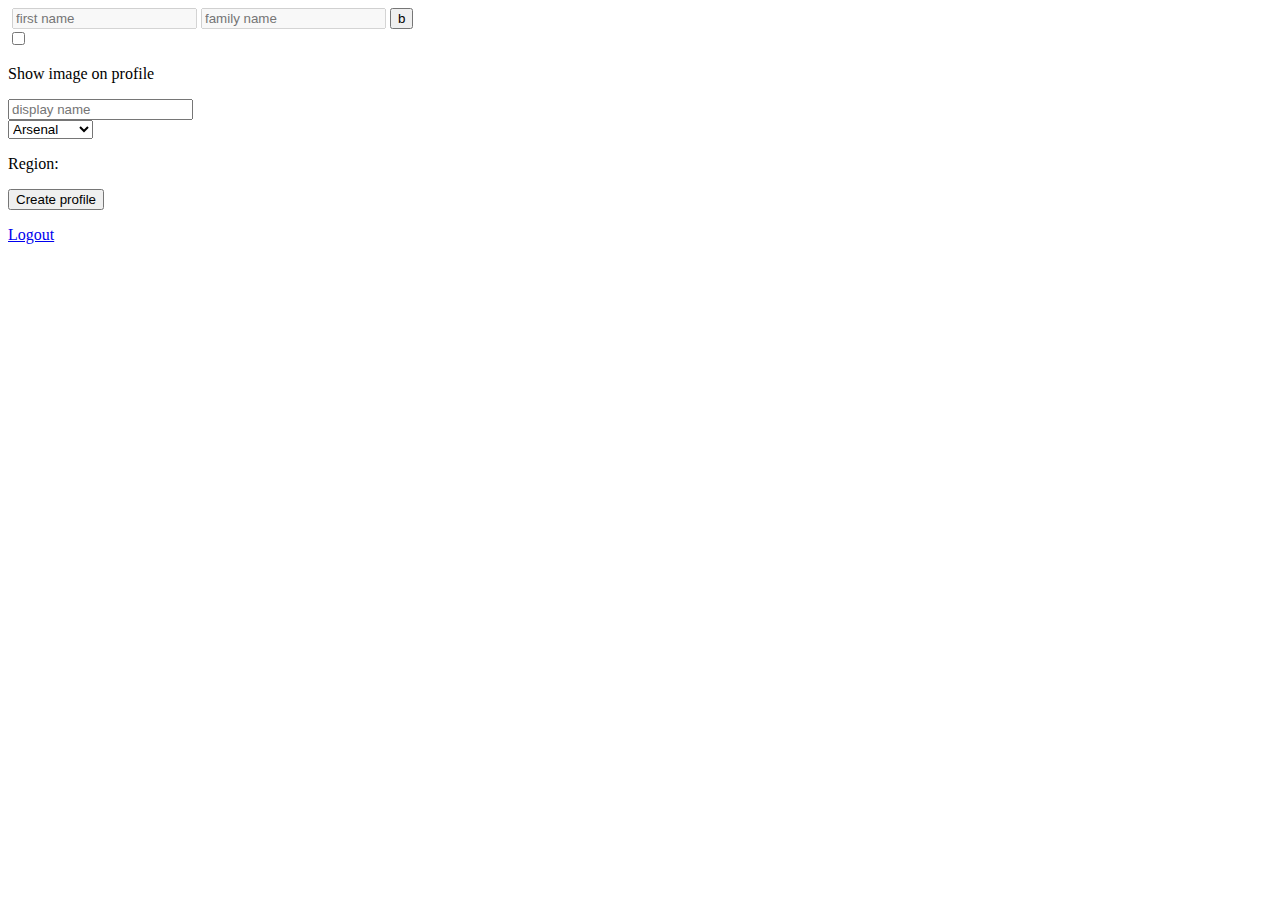
==== templates/profile.html @ 30387025 "changes" ====
<!DOCTYPE html>
<html lang="en">
<head>
    <meta charset="UTF-8">
    <meta name="viewport" content="width=device-width, initial-scale=1.0">
    <title>Document</title>
</head>
<body>
    <script>
        let userSession = {{ session|tojson|safe }};
    </script>
    
    <div class="row" id="row-0">
        <img id="profile-image">
        <input id="first-name"type="text" placeholder="first name" disabled>
        <input id="family-name"type="text" placeholder="family name" disabled>
        <button id="enable-name-inputs">b</button>
    </div>

    <div class="row" id="row-1">
        <input type="checkbox" id="show-profile-image">
        <p id="show-profile-image-text">Show image on profile</p>
    </div>

    <div class="row" id="row-2">
        <input type="text" id="display-name" placeholder="display name">
    </div>
    
    <div class="row" id="row-3">
        <select id="club-select">
            <option>Arsenal</option>
            <option>Aston Villa</option>
            <option>adasdas</option>
            <option>adasdas</option>
            <option>adasdas</option>
        </select>


        <div id="region">
            <p id="region-text">Region: <span id="region-name"></span></p>
        </div>
    </div>
    
    <button id="create-profile">Create profile</button>

    <p><a href="/logout">Logout</a></p>

    <script src="/static/js/profile.js"></script>
</body>
</html>
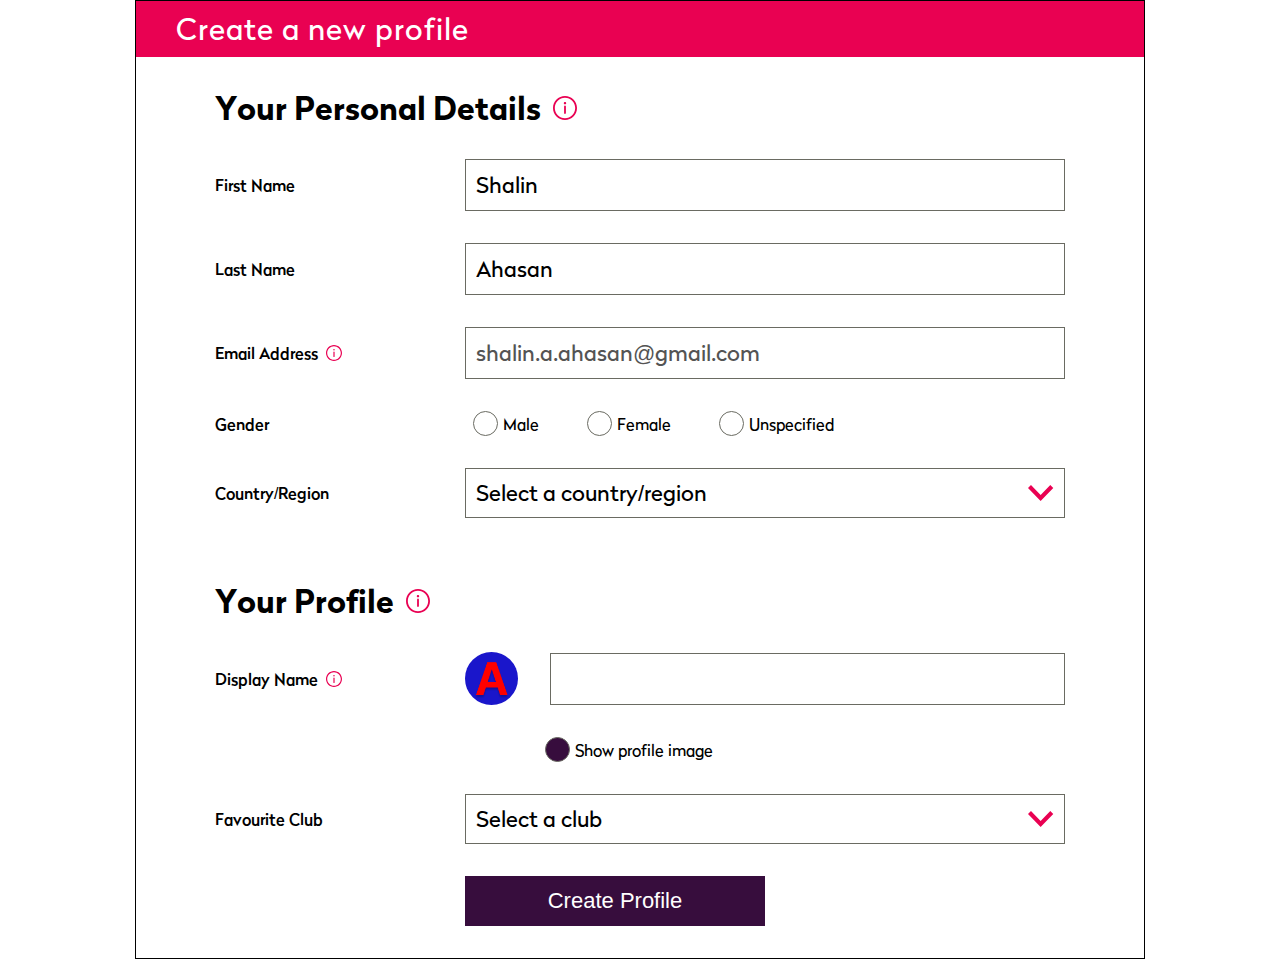
==== commit b1ab7b43: "first version of create profile page design completed" ====
--- a/templates/profile.html
+++ b/templates/profile.html
@@ -3,48 +3,403 @@
 <head>
     <meta charset="UTF-8">
     <meta name="viewport" content="width=device-width, initial-scale=1.0">
-    <title>Document</title>
+    <title>Create a profile | Predict the League</title>
+    <link rel="stylesheet" href="/static/css/fonts.css">
+    <link rel="stylesheet" href="/static/css/styles.css">
+    <link rel="stylesheet" href="/static/css/profile.css">
 </head>
 <body>
     <script>
         let userSession = {{ session|tojson|safe }};
     </script>
-    
-    <div class="row" id="row-0">
-        <img id="profile-image">
-        <input id="first-name"type="text" placeholder="first name" disabled>
-        <input id="family-name"type="text" placeholder="family name" disabled>
-        <button id="enable-name-inputs">b</button>
+
+    <div class="message">
+        <div class="placeholder"></div>
+        <p class="text">This is an example message. This is another sentence. This is a third sentence. This is a longer sentence, and the fourth sentence.</p>
+        <button tabindex="0" class="hide">
+            <svg clip-rule="evenodd" fill-rule="evenodd" stroke-linejoin="round" stroke-miterlimit="2" viewBox="0 0 24 24" xmlns="http://www.w3.org/2000/svg">
+                <path d="m12 10.93 5.719-5.72c.146-.146.339-.219.531-.219.404 0 .75.324.75.749 0 .193-.073.385-.219.532l-5.72 5.719 5.719 5.719c.147.147.22.339.22.531 0 .427-.349.75-.75.75-.192 0-.385-.073-.531-.219l-5.719-5.719-5.719 5.719c-.146.146-.339.219-.531.219-.401 0-.75-.323-.75-.75 0-.192.073-.384.22-.531l5.719-5.719-5.72-5.719c-.146-.147-.219-.339-.219-.532 0-.425.346-.749.75-.749.192 0 .385.073.531.219z"/>
+            </svg>
+        </button>
     </div>
 
-    <div class="row" id="row-1">
-        <input type="checkbox" id="show-profile-image">
-        <p id="show-profile-image-text">Show image on profile</p>
+    <div class="create-profile">
+        <div class="header">
+            <h1 class="text">Create a new profile</h1>
+        </div>
+
+        <div class="form">
+            <div class="form-header">
+                <h1 class="text">Your Personal Details</h1>
+                <div class="info" text="example info">
+                    <svg width="24" height="24" viewBox="0 0 24 24" fill="none" xmlns="http://www.w3.org/2000/svg">
+                        <path d="M11.9994 0C18.6227 0 24 5.37734 24 11.9994C24 18.6227 18.6227 24 11.9994 24C5.37734 24 0 18.6227 0 11.9994C0 5.37734 5.37734 0 11.9994 0ZM11.9994 1.80045C6.36999 1.80045 1.80045 6.36999 1.80045 11.9994C1.80045 17.6288 6.36999 22.1995 11.9994 22.1995C17.6288 22.1995 22.1995 17.6288 22.1995 11.9994C22.1995 6.36999 17.6288 1.80045 11.9994 1.80045ZM11.9994 9.6024C11.5025 9.6024 11.0992 10.0057 11.0992 10.5026V17.1043C11.0992 17.6012 11.5025 18.0045 11.9994 18.0045C12.4963 18.0045 12.8996 17.6012 12.8996 17.1043V10.5026C12.8996 10.0057 12.4963 9.6024 11.9994 9.6024ZM11.997 6.0015C12.6596 6.0015 13.1973 6.53924 13.1973 7.2018C13.1973 7.86437 12.6596 8.4021 11.997 8.4021C11.3344 8.4021 10.7967 7.86437 10.7967 7.2018C10.7967 6.53924 11.3344 6.0015 11.997 6.0015Z" fill="#E90152"/>
+                        </svg>
+                </div>
+            </div>
+
+            <div class="form-item" input="first-name">
+                <h2 class="title">First Name</h2>
+                <div class="input-container">
+                    <input type="text" class="text-input" value="Shalin">
+                </div>
+            </div>
+
+
+            <div class="form-item" input="last-name">
+                <h2 class="title">Last Name</h2>
+                <div class="input-container">
+                    <input type="text" class="text-input" value="Ahasan">
+                </div>
+            </div>
+
+            <div class="form-item" input="email">
+                <h2 class="title">Email Address</h2>
+                <div class="info" text="example info">
+                    <svg width="16" height="16" viewBox="0 0 24 24" fill="none" xmlns="http://www.w3.org/2000/svg">
+                        <path d="M11.9994 0C18.6227 0 24 5.37734 24 11.9994C24 18.6227 18.6227 24 11.9994 24C5.37734 24 0 18.6227 0 11.9994C0 5.37734 5.37734 0 11.9994 0ZM11.9994 1.80045C6.36999 1.80045 1.80045 6.36999 1.80045 11.9994C1.80045 17.6288 6.36999 22.1995 11.9994 22.1995C17.6288 22.1995 22.1995 17.6288 22.1995 11.9994C22.1995 6.36999 17.6288 1.80045 11.9994 1.80045ZM11.9994 9.6024C11.5025 9.6024 11.0992 10.0057 11.0992 10.5026V17.1043C11.0992 17.6012 11.5025 18.0045 11.9994 18.0045C12.4963 18.0045 12.8996 17.6012 12.8996 17.1043V10.5026C12.8996 10.0057 12.4963 9.6024 11.9994 9.6024ZM11.997 6.0015C12.6596 6.0015 13.1973 6.53924 13.1973 7.2018C13.1973 7.86437 12.6596 8.4021 11.997 8.4021C11.3344 8.4021 10.7967 7.86437 10.7967 7.2018C10.7967 6.53924 11.3344 6.0015 11.997 6.0015Z" fill="#E90152"/>
+                        </svg>
+                </div>
+                <div class="input-container">
+                    <input type="text" class="text-input" value="shalin.a.ahasan@gmail.com" disabled>
+                </div>
+            </div>
+
+            <div class="form-item" input="gender">
+                <h2 class="title">Gender</h2>
+                <div class="input-container">
+                    <input class="checkbox" type="checkbox" id="male">
+                    <label for="male">Male</label>
+
+                    <input class="checkbox" type="checkbox" id="female">
+                    <label for="male">Female</label>
+
+                    <input class="checkbox" type="checkbox" id="unspecified">
+                    <label for="male">Unspecified</label>
+                </div>
+            </div>
+
+            <div class="form-item" input="region">
+                <h2 class="title">Country/Region</h2>
+                <div class="input-container">
+                    <select id="countries" name="countries" class="dropdown-list">
+                        <option value="" disabled selected hidden>Select a country/region</option>
+                        <option value="AF">Afghanistan</option>
+                        <option value="AX">Åland Islands</option>
+                        <option value="AL">Albania</option>
+                        <option value="DZ">Algeria</option>
+                        <option value="AS">American Samoa</option>
+                        <option value="AD">Andorra</option>
+                        <option value="AO">Angola</option>
+                        <option value="AI">Anguilla</option>
+                        <option value="AQ">Antarctica</option>
+                        <option value="AG">Antigua and Barbuda</option>
+                        <option value="AR">Argentina</option>
+                        <option value="AM">Armenia</option>
+                        <option value="AW">Aruba</option>
+                        <option value="AU">Australia</option>
+                        <option value="AT">Austria</option>
+                        <option value="AZ">Azerbaijan</option>
+                        <option value="BS">Bahamas</option>
+                        <option value="BH">Bahrain</option>
+                        <option value="BD">Bangladesh</option>
+                        <option value="BB">Barbados</option>
+                        <option value="BY">Belarus</option>
+                        <option value="BE">Belgium</option>
+                        <option value="BZ">Belize</option>
+                        <option value="BJ">Benin</option>
+                        <option value="BM">Bermuda</option>
+                        <option value="BT">Bhutan</option>
+                        <option value="BO">Bolivia</option>
+                        <option value="BA">Bosnia and Herzegovina</option>
+                        <option value="BW">Botswana</option>
+                        <option value="BV">Bouvet Island</option>
+                        <option value="BR">Brazil</option>
+                        <option value="IO">British Indian Ocean Territory</option>
+                        <option value="BN">Brunei Darussalam</option>
+                        <option value="BG">Bulgaria</option>
+                        <option value="BF">Burkina Faso</option>
+                        <option value="BI">Burundi</option>
+                        <option value="KH">Cambodia</option>
+                        <option value="CM">Cameroon</option>
+                        <option value="CA">Canada</option>
+                        <option value="CV">Cape Verde</option>
+                        <option value="KY">Cayman Islands</option>
+                        <option value="CF">Central African Republic</option>
+                        <option value="TD">Chad</option>
+                        <option value="CL">Chile</option>
+                        <option value="CN">China</option>
+                        <option value="CX">Christmas Island</option>
+                        <option value="CC">Cocos (Keeling) Islands</option>
+                        <option value="CO">Colombia</option>
+                        <option value="KM">Comoros</option>
+                        <option value="CG">Congo</option>
+                        <option value="CD">Congo, The Democratic Republic of The</option>
+                        <option value="CK">Cook Islands</option>
+                        <option value="CR">Costa Rica</option>
+                        <option value="CI">Cote D'ivoire</option>
+                        <option value="HR">Croatia</option>
+                        <option value="CU">Cuba</option>
+                        <option value="CY">Cyprus</option>
+                        <option value="CZ">Czechia</option>
+                        <option value="DK">Denmark</option>
+                        <option value="DJ">Djibouti</option>
+                        <option value="DM">Dominica</option>
+                        <option value="DO">Dominican Republic</option>
+                        <option value="EC">Ecuador</option>
+                        <option value="EG">Egypt</option>
+                        <option value="SV">El Salvador</option>
+                        <option value="GQ">Equatorial Guinea</option>
+                        <option value="ER">Eritrea</option>
+                        <option value="EE">Estonia</option>
+                        <option value="ET">Ethiopia</option>
+                        <option value="FK">Falkland Islands (Malvinas)</option>
+                        <option value="FO">Faroe Islands</option>
+                        <option value="FJ">Fiji</option>
+                        <option value="FI">Finland</option>
+                        <option value="FR">France</option>
+                        <option value="GF">French Guiana</option>
+                        <option value="PF">French Polynesia</option>
+                        <option value="TF">French Southern Territories</option>
+                        <option value="GA">Gabon</option>
+                        <option value="GM">Gambia</option>
+                        <option value="GE">Georgia</option>
+                        <option value="DE">Germany</option>
+                        <option value="GH">Ghana</option>
+                        <option value="GI">Gibraltar</option>
+                        <option value="GR">Greece</option>
+                        <option value="GL">Greenland</option>
+                        <option value="GD">Grenada</option>
+                        <option value="GP">Guadeloupe</option>
+                        <option value="GU">Guam</option>
+                        <option value="GT">Guatemala</option>
+                        <option value="GG">Guernsey</option>
+                        <option value="GN">Guinea</option>
+                        <option value="GW">Guinea-bissau</option>
+                        <option value="GY">Guyana</option>
+                        <option value="HT">Haiti</option>
+                        <option value="HM">Heard Island and Mcdonald Islands</option>
+                        <option value="VA">Holy See (Vatican City State)</option>
+                        <option value="HN">Honduras</option>
+                        <option value="HK">Hong Kong</option>
+                        <option value="HU">Hungary</option>
+                        <option value="IS">Iceland</option>
+                        <option value="IN">India</option>
+                        <option value="ID">Indonesia</option>
+                        <option value="IR">Iran, Islamic Republic of</option>
+                        <option value="IQ">Iraq</option>
+                        <option value="IE">Ireland</option>
+                        <option value="IM">Isle of Man</option>
+                        <option value="IL">Israel</option>
+                        <option value="IT">Italy</option>
+                        <option value="JM">Jamaica</option>
+                        <option value="JP">Japan</option>
+                        <option value="JE">Jersey</option>
+                        <option value="JO">Jordan</option>
+                        <option value="KZ">Kazakhstan</option>
+                        <option value="KE">Kenya</option>
+                        <option value="KI">Kiribati</option>
+                        <option value="KP">Korea, Democratic People's Republic of</option>
+                        <option value="KR">Korea, Republic of</option>
+                        <option value="KW">Kuwait</option>
+                        <option value="KG">Kyrgyzstan</option>
+                        <option value="LA">Lao People's Democratic Republic</option>
+                        <option value="LV">Latvia</option>
+                        <option value="LB">Lebanon</option>
+                        <option value="LS">Lesotho</option>
+                        <option value="LR">Liberia</option>
+                        <option value="LY">Libyan Arab Jamahiriya</option>
+                        <option value="LI">Liechtenstein</option>
+                        <option value="LT">Lithuania</option>
+                        <option value="LU">Luxembourg</option>
+                        <option value="MO">Macao</option>
+                        <option value="MK">Macedonia, The Former Yugoslav Republic of</option>
+                        <option value="MG">Madagascar</option>
+                        <option value="MW">Malawi</option>
+                        <option value="MY">Malaysia</option>
+                        <option value="MV">Maldives</option>
+                        <option value="ML">Mali</option>
+                        <option value="MT">Malta</option>
+                        <option value="MH">Marshall Islands</option>
+                        <option value="MQ">Martinique</option>
+                        <option value="MR">Mauritania</option>
+                        <option value="MU">Mauritius</option>
+                        <option value="YT">Mayotte</option>
+                        <option value="MX">Mexico</option>
+                        <option value="FM">Micronesia, Federated States of</option>
+                        <option value="MD">Moldova, Republic of</option>
+                        <option value="MC">Monaco</option>
+                        <option value="MN">Mongolia</option>
+                        <option value="ME">Montenegro</option>
+                        <option value="MS">Montserrat</option>
+                        <option value="MA">Morocco</option>
+                        <option value="MZ">Mozambique</option>
+                        <option value="MM">Myanmar</option>
+                        <option value="NA">Namibia</option>
+                        <option value="NR">Nauru</option>
+                        <option value="NP">Nepal</option>
+                        <option value="NL">Netherlands</option>
+                        <option value="AN">Netherlands Antilles</option>
+                        <option value="NC">New Caledonia</option>
+                        <option value="NZ">New Zealand</option>
+                        <option value="NI">Nicaragua</option>
+                        <option value="NE">Niger</option>
+                        <option value="NG">Nigeria</option>
+                        <option value="NU">Niue</option>
+                        <option value="NF">Norfolk Island</option>
+                        <option value="MP">Northern Mariana Islands</option>
+                        <option value="NO">Norway</option>
+                        <option value="OM">Oman</option>
+                        <option value="PK">Pakistan</option>
+                        <option value="PW">Palau</option>
+                        <option value="PS">Palestinian Territory, Occupied</option>
+                        <option value="PA">Panama</option>
+                        <option value="PG">Papua New Guinea</option>
+                        <option value="PY">Paraguay</option>
+                        <option value="PE">Peru</option>
+                        <option value="PH">Philippines</option>
+                        <option value="PN">Pitcairn</option>
+                        <option value="PL">Poland</option>
+                        <option value="PT">Portugal</option>
+                        <option value="PR">Puerto Rico</option>
+                        <option value="QA">Qatar</option>
+                        <option value="RE">Reunion</option>
+                        <option value="RO">Romania</option>
+                        <option value="RU">Russian Federation</option>
+                        <option value="RW">Rwanda</option>
+                        <option value="SH">Saint Helena</option>
+                        <option value="KN">Saint Kitts and Nevis</option>
+                        <option value="LC">Saint Lucia</option>
+                        <option value="PM">Saint Pierre and Miquelon</option>
+                        <option value="VC">Saint Vincent and The Grenadines</option>
+                        <option value="WS">Samoa</option>
+                        <option value="SM">San Marino</option>
+                        <option value="ST">Sao Tome and Principe</option>
+                        <option value="SA">Saudi Arabia</option>
+                        <option value="SN">Senegal</option>
+                        <option value="RS">Serbia</option>
+                        <option value="SC">Seychelles</option>
+                        <option value="SL">Sierra Leone</option>
+                        <option value="SG">Singapore</option>
+                        <option value="SK">Slovakia</option>
+                        <option value="SI">Slovenia</option>
+                        <option value="SB">Solomon Islands</option>
+                        <option value="SO">Somalia</option>
+                        <option value="ZA">South Africa</option>
+                        <option value="GS">South Georgia and The South Sandwich Islands</option>
+                        <option value="ES">Spain</option>
+                        <option value="LK">Sri Lanka</option>
+                        <option value="SD">Sudan</option>
+                        <option value="SR">Suriname</option>
+                        <option value="SJ">Svalbard and Jan Mayen</option>
+                        <option value="SZ">Swaziland</option>
+                        <option value="SE">Sweden</option>
+                        <option value="CH">Switzerland</option>
+                        <option value="SY">Syrian Arab Republic</option>
+                        <option value="TW">Taiwan, Province of China</option>
+                        <option value="TJ">Tajikistan</option>
+                        <option value="TZ">Tanzania, United Republic of</option>
+                        <option value="TH">Thailand</option>
+                        <option value="TL">Timor-leste</option>
+                        <option value="TG">Togo</option>
+                        <option value="TK">Tokelau</option>
+                        <option value="TO">Tonga</option>
+                        <option value="TT">Trinidad and Tobago</option>
+                        <option value="TN">Tunisia</option>
+                        <option value="TR">Turkey</option>
+                        <option value="TM">Turkmenistan</option>
+                        <option value="TC">Turks and Caicos Islands</option>
+                        <option value="TV">Tuvalu</option>
+                        <option value="UG">Uganda</option>
+                        <option value="UA">Ukraine</option>
+                        <option value="AE">United Arab Emirates</option>
+                        <option value="GB">United Kingdom</option>
+                        <option value="US">United States</option>
+                        <option value="UM">United States Minor Outlying Islands</option>
+                        <option value="UY">Uruguay</option>
+                        <option value="UZ">Uzbekistan</option>
+                        <option value="VU">Vanuatu</option>
+                        <option value="VE">Venezuela</option>
+                        <option value="VN">Viet Nam</option>
+                        <option value="VG">Virgin Islands, British</option>
+                        <option value="VI">Virgin Islands, U.S.</option>
+                        <option value="WF">Wallis and Futuna</option>
+                        <option value="EH">Western Sahara</option>
+                        <option value="YE">Yemen</option>
+                        <option value="ZM">Zambia</option>
+                        <option value="ZW">Zimbabwe</option>
+                        </select>
+                </div>
+            </div>
+
+            <div class="form-header" id="profile">
+                <h1 class="text">Your Profile</h1>
+                <div class="info" text="example info">
+                    <svg width="24" height="24" viewBox="0 0 24 24" fill="none" xmlns="http://www.w3.org/2000/svg">
+                        <path d="M11.9994 0C18.6227 0 24 5.37734 24 11.9994C24 18.6227 18.6227 24 11.9994 24C5.37734 24 0 18.6227 0 11.9994C0 5.37734 5.37734 0 11.9994 0ZM11.9994 1.80045C6.36999 1.80045 1.80045 6.36999 1.80045 11.9994C1.80045 17.6288 6.36999 22.1995 11.9994 22.1995C17.6288 22.1995 22.1995 17.6288 22.1995 11.9994C22.1995 6.36999 17.6288 1.80045 11.9994 1.80045ZM11.9994 9.6024C11.5025 9.6024 11.0992 10.0057 11.0992 10.5026V17.1043C11.0992 17.6012 11.5025 18.0045 11.9994 18.0045C12.4963 18.0045 12.8996 17.6012 12.8996 17.1043V10.5026C12.8996 10.0057 12.4963 9.6024 11.9994 9.6024ZM11.997 6.0015C12.6596 6.0015 13.1973 6.53924 13.1973 7.2018C13.1973 7.86437 12.6596 8.4021 11.997 8.4021C11.3344 8.4021 10.7967 7.86437 10.7967 7.2018C10.7967 6.53924 11.3344 6.0015 11.997 6.0015Z" fill="#E90152"/>
+                        </svg>
+                </div>
+            </div>
+
+            <div class="form-item" input="display-name">
+                <h2 class="title">Display Name</h2>
+                <div class="info" text="example info">
+                    <svg width="16" height="16" viewBox="0 0 24 24" fill="none" xmlns="http://www.w3.org/2000/svg">
+                        <path d="M11.9994 0C18.6227 0 24 5.37734 24 11.9994C24 18.6227 18.6227 24 11.9994 24C5.37734 24 0 18.6227 0 11.9994C0 5.37734 5.37734 0 11.9994 0ZM11.9994 1.80045C6.36999 1.80045 1.80045 6.36999 1.80045 11.9994C1.80045 17.6288 6.36999 22.1995 11.9994 22.1995C17.6288 22.1995 22.1995 17.6288 22.1995 11.9994C22.1995 6.36999 17.6288 1.80045 11.9994 1.80045ZM11.9994 9.6024C11.5025 9.6024 11.0992 10.0057 11.0992 10.5026V17.1043C11.0992 17.6012 11.5025 18.0045 11.9994 18.0045C12.4963 18.0045 12.8996 17.6012 12.8996 17.1043V10.5026C12.8996 10.0057 12.4963 9.6024 11.9994 9.6024ZM11.997 6.0015C12.6596 6.0015 13.1973 6.53924 13.1973 7.2018C13.1973 7.86437 12.6596 8.4021 11.997 8.4021C11.3344 8.4021 10.7967 7.86437 10.7967 7.2018C10.7967 6.53924 11.3344 6.0015 11.997 6.0015Z" fill="#E90152"/>
+                        </svg>
+                </div>
+                <div class="input-container" id="display-image-container">
+                    <img class="display-image" src="/letters/A1.png">
+                    <input type="text" class="text-input" value="">
+                </div>
+            </div>
+
+            <div class="form-item" input="show-display-image">
+                <div class="input-container">
+                    <input class="checkbox" type="checkbox" id="show-display-image" checked>
+                    <label for="show-display-image">Show profile image</label>
+                </div>
+            </div>
+
+            <div class="form-item" input="club">
+                <h2 class="title">Favourite Club</h2>
+                <div class="input-container">
+                    <select id="premier-league-clubs" class="dropdown-list">
+                        <option value="" disabled selected hidden>Select a club</option>
+                        <option value="arsenal">Arsenal</option>
+                        <option value="aston-villa">Aston Villa</option>
+                        <option value="bournemouth">Bournemouth</option>
+                        <option value="brentford">Brentford</option>
+                        <option value="brighton">Brighton & Hove Albion</option>
+                        <option value="chelsea">Chelsea</option>
+                        <option value="crystal-palace">Crystal Palace</option>
+                        <option value="everton">Everton</option>
+                        <option value="fulham">Fulham</option>
+                        <option value="ipswich">Ipswich Town</option>
+                        <option value="southampton">Southampton</option>
+                        <option value="leicester-city">Leicester City</option>
+                        <option value="liverpool">Liverpool</option>
+                        <option value="manchester-city">Manchester City</option>
+                        <option value="manchester-united">Manchester United</option>
+                        <option value="newcastle-united">Newcastle United</option>
+                        <option value="nottingham-forest">Nottingham Forest</option>
+                        <option value="tottenham-hotspur">Tottenham Hotspur</option>
+                        <option value="west-ham-united">West Ham United</option>
+                        <option value="wolves">Wolverhampton Wanderers</option>
+                    </select>
+                    
+                </div>
+            </div>
+
+            <div class="form-item" input="show-display-image">
+                <div class="input-container">
+                    <button id="create-btn">Create Profile</button>
+                </div>
+            </div>
+        </div>
+
     </div>
-
-    <div class="row" id="row-2">
-        <input type="text" id="display-name" placeholder="display name">
-    </div>
-    
-    <div class="row" id="row-3">
-        <select id="club-select">
-            <option>Arsenal</option>
-            <option>Aston Villa</option>
-            <option>adasdas</option>
-            <option>adasdas</option>
-            <option>adasdas</option>
-        </select>
-
-
-        <div id="region">
-            <p id="region-text">Region: <span id="region-name"></span></p>
-        </div>
-    </div>
-    
-    <button id="create-profile">Create profile</button>
-
-    <p><a href="/logout">Logout</a></p>
-
+    <script src="/static/js/universal.js"></script>
     <script src="/static/js/profile.js"></script>
 </body>
 </html>--- a/static/css/fonts.css
+++ b/static/css/fonts.css
@@ -0,0 +1,100 @@
+/* Define each font weight and style */
+@font-face {
+    font-family: 'RadikalTrial';
+    src: url('static/assets/fonts/RadikalTrial-UltraThin-BF642254c142e91.otf') format('opentype');
+    font-weight: 100;
+    font-style: normal;
+}
+
+@font-face {
+    font-family: 'RadikalTrial';
+    src: url('/static/assets/fonts/RadikalTrial-Thin-BF642254c169464.otf') format('opentype');
+    font-weight: 200;
+    font-style: normal;
+}
+
+
+
+@font-face {
+    font-family: 'RadikalTrial';
+    src: url('/static/assets/fonts/RadikalTrial-Light-BF642254c0602f1.otf') format('opentype');
+    font-weight: 300;
+    font-style: normal;
+}
+
+@font-face {
+    font-family: 'RadikalTrial';
+    src: url('/static/assets/fonts/RadikalTrial-Regular-BF642254c157251.otf') format('opentype');
+    font-weight: 400;
+    font-style: normal;
+}
+
+@font-face {
+    font-family: 'RadikalTrial';
+    src: url('/static/assets/fonts/RadikalTrial-Medium-BF642254c12fd7b.otf') format('opentype');
+    font-weight: 500;
+    font-style: normal;
+}
+
+@font-face {
+    font-family: 'RadikalTrial';
+    src: url('/static/assets/fonts/RadikalTrial-Bold-BF642254c05f85f.otf') format('opentype');
+    font-weight: 700;
+    font-style: normal;
+}
+
+@font-face {
+    font-family: 'RadikalTrial';
+    src: url('/static/assets/fonts/RadikalTrial-Black-BF642254c139184.otf') format('opentype');
+    font-weight: 900;
+    font-style: normal;
+}
+
+@font-face {
+    font-family: 'RadikalTrial';
+    src: url('/static/assets/fonts/RadikalTrial-ThinItalic-BF642254c19eb92.otf') format('opentype');
+    font-weight: 200;
+    font-style: italic;
+}
+
+@font-face {
+    font-family: 'RadikalTrial';
+    src: url('/static/assets/fonts/RadikalTrial-RegularItalic-BF642254c17ede3.otf') format('opentype');
+    font-weight: 400;
+    font-style: italic;
+}
+
+@font-face {
+    font-family: 'RadikalTrial';
+    src: url('/static/assets/fonts/RadikalTrial-MediumItalic-BF642254c194938.otf') format('opentype');
+    font-weight: 500;
+    font-style: italic;
+}
+
+@font-face {
+    font-family: 'RadikalTrial';
+    src: url('/static/assets/fonts/RadikalTrial-LightItalic-BF642254c191d1a.otf') format('opentype');
+    font-weight: 300;
+    font-style: italic;
+}
+
+@font-face {
+    font-family: 'RadikalTrial';
+    src: url('/static/assets/fonts/RadikalTrial-BoldItalic-BF642254c180360.otf') format('opentype');
+    font-weight: 700;
+    font-style: italic;
+}
+
+@font-face {
+    font-family: 'RadikalTrial';
+    src: url('/static/assets/fonts/RadikalTrial-BlackItalic-BF642254c14b435.otf') format('opentype');
+    font-weight: 900;
+    font-style: italic;
+}
+
+/* Apply the font to your elements */
+body {
+    font-family: 'RadikalTrial', sans-serif;
+}
+
+
--- a/static/css/styles.css
+++ b/static/css/styles.css
@@ -0,0 +1,215 @@
+*{
+    margin: 0px;
+    padding: 0px;
+}
+
+:root {
+    --purple-1: #370D3D;
+    --white: #FFFFFF;
+    --pink: #E90152;
+
+}
+
+::selection{
+    background-color: var(--pink);
+}
+
+html{
+    font-size: 12px;
+}
+
+@media (max-width: 1400px){
+    html{
+        font-size: 16px;
+    } 
+}
+
+body{
+    display: flex;
+    flex-direction: column;
+}
+
+section{
+    min-height: 99.5vh;
+    display: flex;
+    flex-direction: column;
+}
+
+.message{
+    width: 100%;
+    background-color: var(--purple-1);
+    position: absolute;
+    z-index: 10;
+    display: none;
+    /* display: flex; */
+    align-items: center;
+    justify-content: center;
+    padding: 5px;
+}
+
+.message .placeholder{
+    width: 20px;
+    height: 20px;
+    margin-right: auto;
+    margin-left: 1rem;
+}
+
+.message .text{
+    color: var(--white);
+    max-width: 1000px;
+    text-align: center;
+    line-height: 1.15rem;
+}
+
+.message .hide {
+    fill: var(--white);
+    width: 2rem;
+    height: auto;
+    margin-left: auto;
+    margin-right: 1rem;
+    transition: transform 0.2s ease-in-out;
+    background-color: var(--purple-1);
+    border: none;
+}
+
+.message .hide:hover{
+    transform: rotate(-45deg);
+    cursor: pointer;
+    fill: var(--pink);
+}
+
+.message .hide:focus{
+    transform: rotate(-45deg);
+    cursor: pointer;
+    fill: var(--pink);
+}
+
+.main-container{
+    align-items: center;
+    justify-content: center;
+    display: flex;
+    flex-direction: column;
+    min-height: 100vh;
+}
+
+.main-container .logo{
+    margin-top: auto;
+    height: auto;
+    width: 850px;
+    user-select: none;
+}
+
+.main-container .btn{
+    display: flex;
+    align-items: center;
+    justify-content: center;
+    font-weight: 700;
+    background-color: var(--purple-1);
+    color: var(--white);
+    width: 1000px;
+    height: 87px;
+    font-size: 30px;
+    border-radius: 4px;
+    box-shadow: 0 4px 8px 0 rgba(0, 0, 0, 0.3), 0 6px 20px 0 rgba(0, 0, 0, 0.3);
+    margin-bottom: auto;
+    margin-top: 14rem;
+    border: none;
+}
+
+.main-container .btn:hover, .main-container .btn:focus{
+    cursor: pointer;
+    background-color: black;
+}
+
+.main-container .btn:focus{
+    cursor: pointer;
+    background-color: black;
+}
+
+@media (max-width: 1030px) {
+    .main-container .btn{
+        width: 800px;
+    }
+}
+
+@media (max-width: 840px) {
+    .main-container .logo{
+        width: 650px;
+        height: auto;
+    }
+
+    .main-container .btn{
+        width: 650px;
+    }
+}
+
+@media (max-width: 675px) {
+    .main-container .logo{
+        width: 450px;
+        height: auto;
+    }
+
+    .main-container .btn{
+        width: 450px;
+        height: 50px;
+    }
+}
+
+@media (max-width: 475px) {
+    .main-container .logo{
+        width: 355px;
+        height: auto;
+        margin-bottom: auto;
+        margin-top: 8rem;
+    }
+
+    .main-container .btn{
+        width: 355px;
+        height: 50px;
+        margin-top: -8rem;
+    }
+}
+
+.main-container .btn .icon{
+    margin-right: 1rem;
+}
+
+
+
+
+
+
+
+
+
+
+
+#footer{
+    background-color: var(--purple-1);
+    width: 100%;
+    height: 3rem;
+}
+
+@media (hover:none) {
+    .message .hide {
+        fill: var(--white);
+        width: 2rem;
+        height: auto;
+        margin-left: auto;
+        margin-right: 1rem;
+        transition: transform 0.2s ease-in-out;
+    }
+
+    .main-container .btn{
+        display: flex;
+        align-items: center;
+        justify-content: center;
+        font-weight: 700;
+        background-color: var(--purple-1);
+        color: var(--white);
+        font-size: 30px;
+        border-radius: 4px;
+        box-shadow: 0 4px 8px 0 rgba(0, 0, 0, 0.3), 0 6px 20px 0 rgba(0, 0, 0, 0.3);
+        margin-bottom: auto;
+    }
+}--- a/static/css/profile.css
+++ b/static/css/profile.css
@@ -0,0 +1,163 @@
+html{
+    font-family: 'RadikalTrial', sans-serif;
+}
+
+.create-profile{
+    border: 1px solid black;
+    display: flex;
+    flex-direction: column;
+    margin-left: auto;
+    margin-right: auto;
+    width: 1008px;
+}
+
+.create-profile .header{
+    background-color: var(--pink);
+    padding-left: 2.5rem;
+    padding-top: 10px;
+    padding-bottom: 10px;
+}
+
+.create-profile .header .text{
+    color: var(--white);
+    font-weight: normal;
+    letter-spacing: 1px;
+    font-size: 30px;
+}
+
+
+.create-profile .form {
+    width: 850px;
+    margin: auto;
+    margin-top: 2rem;
+    /* border: 1px solid black; */
+}
+
+
+.create-profile .form .form-header{
+    display: flex;
+    align-items: center;
+    margin-bottom: 2rem;
+}
+
+.create-profile .form .form-header .text{
+    font-weight: 600;
+    margin-right: 0.75rem;
+}
+
+.create-profile .form .form-header .info{
+    display: flex;
+}
+
+
+.create-profile .form .form-item{
+    display: flex;
+    align-items: center;
+    width: 100%;
+    margin-bottom: 2rem;
+}
+
+.create-profile .form .form-item .title{
+    font-weight: 500;
+    font-size: 16px;
+    margin-right: 0.5rem;
+}
+
+.create-profile .form .form-item .info{
+    display: flex;
+}
+
+.create-profile .form .form-item .input-container{
+    width: 600px;
+    margin-left: auto;
+    display: flex;
+    align-items: center;
+}
+
+.create-profile .form .form-item .input-container .text-input{
+    width: 98%;
+    height: 50px;
+    font-size: 22px;
+    padding-left: 10px;
+    font-family: 'RadikalTrial', sans-serif;
+    border: 1px solid #6A6B62;
+    background-color: var(--white);
+}
+
+.create-profile .form .form-item .input-container .checkbox{
+    appearance: none;  /* Remove default styling */
+    -webkit-appearance: none; /* For WebKit browsers */
+    height: 25px;
+    width: 25px;
+    border-radius: 50%;
+    border: 1px solid #6A6B62;
+    margin-right: 5px;
+}
+
+.create-profile .form .form-item .input-container #male{
+    margin-left: 0.5rem;
+}
+
+.create-profile .form .form-item .input-container .checkbox:checked{
+    background-color: var(--purple-1);
+}
+
+.create-profile .form .form-item .input-container label{
+    margin-right: 3rem;
+    font-size: 16px;
+}
+
+
+.create-profile .form #profile{
+    margin-top: 4rem;
+}
+
+
+.display-image{
+    width: 53px;
+    height: 53px;
+    border-radius: 50%;
+    margin-right: 2rem;
+}
+
+#show-display-image{
+    margin-left: 80px;
+}
+/* Hide the default arrow */
+.dropdown-list {
+    appearance: none;
+    -webkit-appearance: none;
+    -moz-appearance: none;
+    width: 100%;
+    height: 50px;
+    font-size: 22px;
+    padding-left: 10px;
+    font-family: 'RadikalTrial', sans-serif;
+    border: 1px solid #6A6B62;
+    background-color: var(--white);
+    background-position: right 10px center; /* Positioning of the arrow */
+    background-repeat: no-repeat;
+    background-size: 26px 16px; /* Size of the custom arrow */
+    cursor: pointer;
+    background-image: url('data:image/svg+xml;utf8,<svg xmlns="http://www.w3.org/2000/svg" width="26" height="16" viewBox="0 0 26 16" fill="none"><path d="M0 3.01867L2.97789 0L12.6358 9.9616L22.2853 0L25.2632 3.01867L12.6358 16L0 3.01867Z" fill="%23E90152"/></svg>');
+}
+
+/* Optional: Adjust the dropdown menu styling */
+.dropdown-list:focus {
+    border-color: #007bff; /* Border color on focus */
+    outline: none;
+}
+
+#create-btn{
+    width: 50%;
+    height: 50px;
+    font-size: 22px;
+    background-color: var(--purple-1);
+    color: var(--white);
+    border: none;
+}
+
+#create-btn:hover{
+    background-color: black;
+    cursor: pointer;
+}
